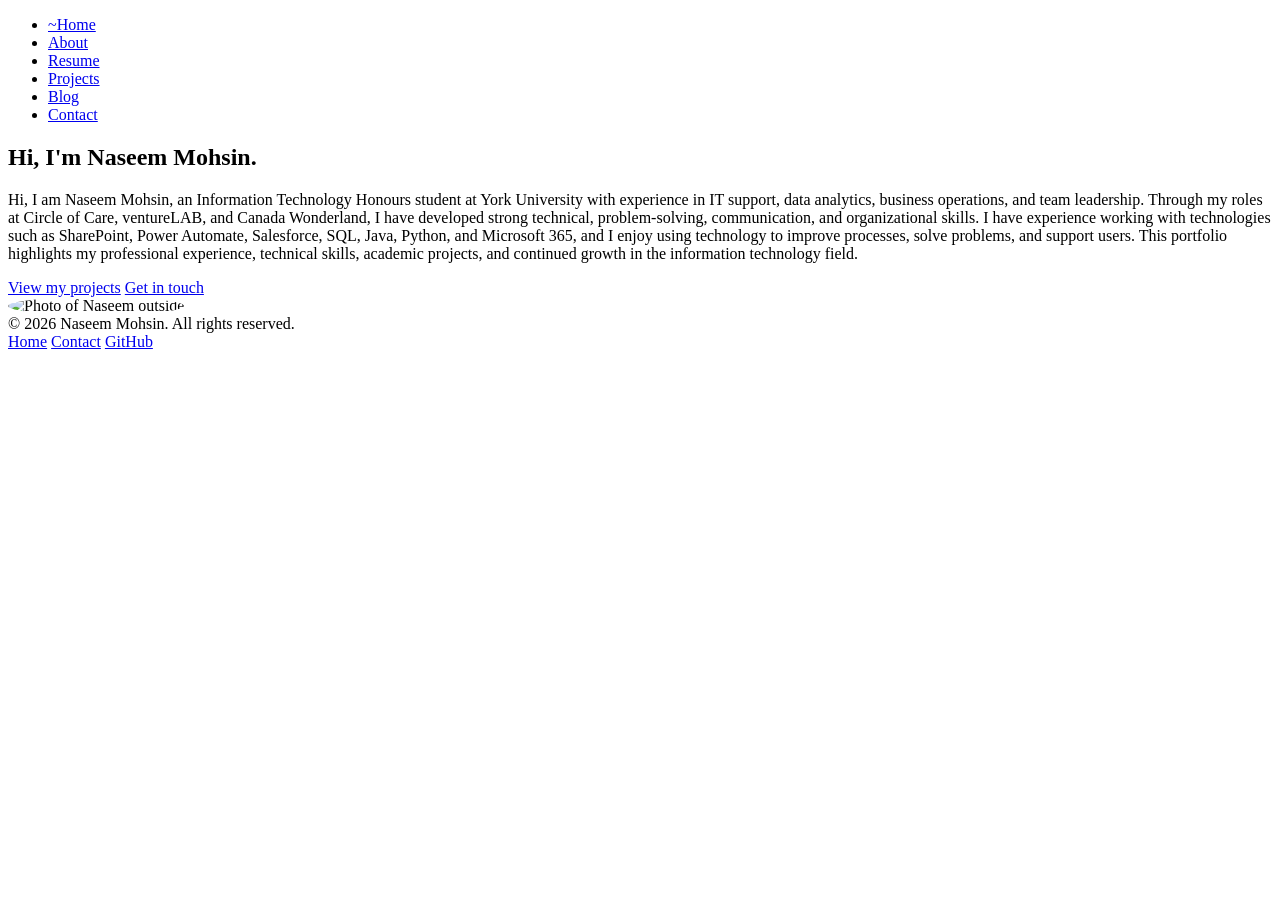
==== index.html @ fe55f2ef "Add files via upload This is the final version of about, blog, contact, index, for Part A" ====
<!DOCTYPE html>
<html lang="en">
<head>
  <meta charset="UTF-8">
  <meta name="viewport" content="width=device-width, initial-scale=1.0">
  <title>Naseem Mohsin's Portfolio</title>
  <link rel="stylesheet" href="css/style.css">

  <!-- Only applies to home page so it was coded into index.html rather than shared css -->
  <style>
    .hero-eyebrow { color: #5B4FE8; }
    .home-highlights {
      display: flex;
      gap: 2rem;
      margin-top: 2rem;
      flex-wrap: wrap;
    }
    .home-highlights div { font-family: 'Courier New', Courier, monospace; font-size: 0.85rem; }
    .home-highlights strong { display: block; font-size: 1.5rem; color: #14161C; }
  </style>
</head>
<body>

  <header class="site-header">
    <div class="nav-wrap">
      <a href="index.html" class="logo">
      <nav><ul class="nav-links">
        <li><a href="index.html" aria-current="page">~Home</a></li>
        <li><a href="about.html">About</a></li>
        <li><a href="resume.html">Resume</a></li>
        <li><a href="projects.html">Projects</a></li>
        <li><a href="blog.html">Blog</a></li>
        <li><a href="contact.html">Contact</a></li>
      </ul></nav>
    </div>
  </header>

  <main class="container">
    <section class="hero">
      <div>
        <h1>Hi, I'm Naseem Mohsin.</h1>
        <p class="lede">
          Hi, I am Naseem Mohsin, an Information Technology Honours student at York University with experience in IT support, 
          data analytics, business operations, and team leadership. Through my roles at Circle of Care, ventureLAB, and Canada Wonderland,
           I have developed strong technical, problem-solving, communication, and organizational skills. 
           I have experience working with technologies such as SharePoint, Power Automate, Salesforce, SQL, Java, Python, and Microsoft 365, 
           and I enjoy using technology to improve processes, solve problems, and support users. This portfolio highlights my professional experience, 
           technical skills, academic projects, and continued growth in the information technology field.

        </p>
        <div class="hero-actions">
          <a href="projects.html" class="btn btn-primary">View my projects</a>
          <a href="contact.html" class="btn btn-outline">Get in touch</a>
        </div>
      </div>

      <img
        class="hero-photo"
        src="c:\Users\Me\OneDrive\Desktop\ITEC3020Project\assets\naseemphoto.jpg" 
        alt="Photo of Naseem outside"
        style= "width: 250px; height: 250px; object-fit: cover; border-radius: 50%;">
        
    </section>
  </main>

  <footer class="site-footer">
    <div class="footer-wrap">
      <span>&copy; 2026 Naseem Mohsin. All rights reserved.</span>
      <div class="footer-links">
        <a href="index.html">Home</a>
        <a href="contact.html">Contact</a>
        <a href="https://github.com/Naseem710" target="_blank" rel="noopener">GitHub</a>
      </div>
    </div>
  </footer>
</body>
</html>
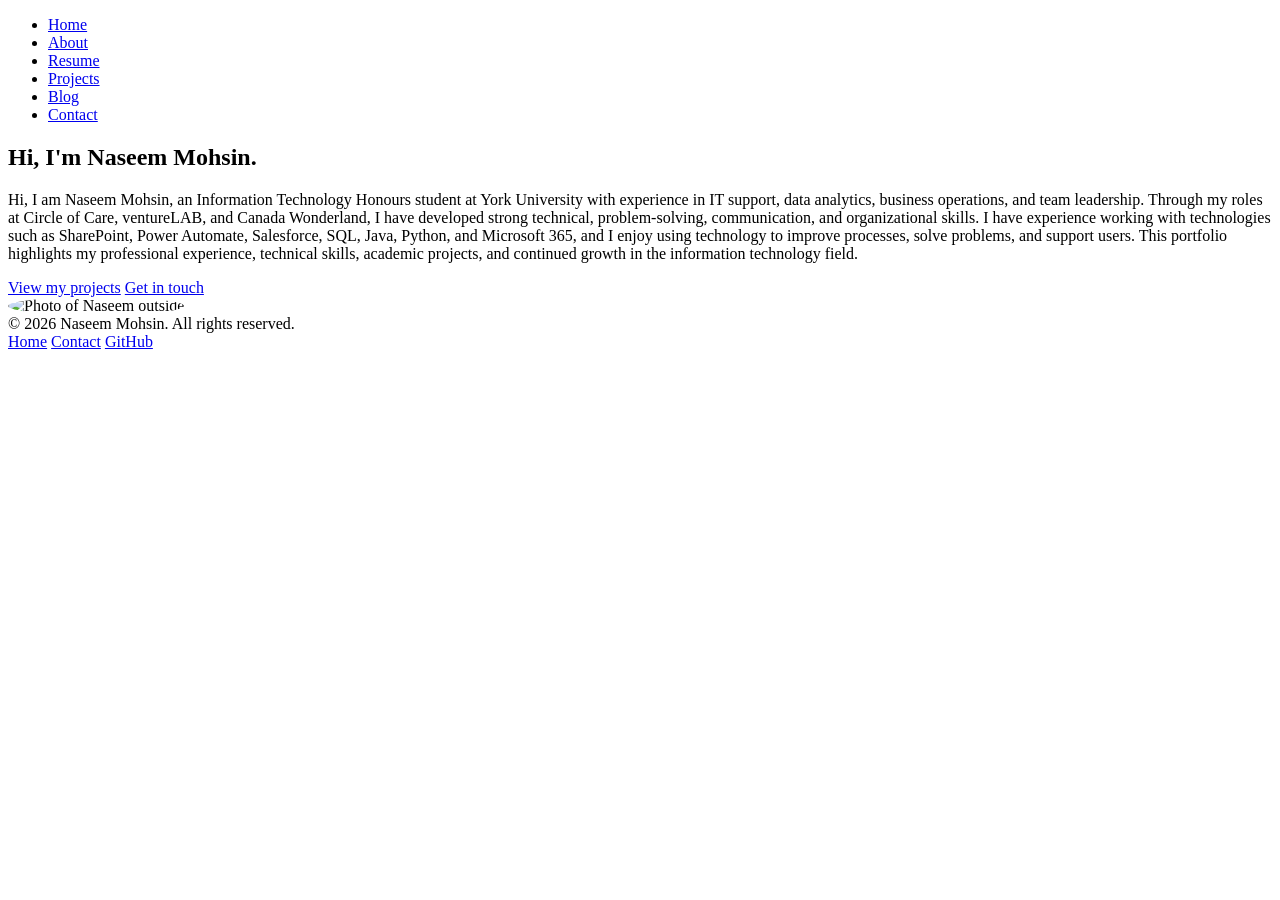
==== commit b6c8bffa: "Add files via upload" ====
--- a/index.html
+++ b/index.html
@@ -25,7 +25,7 @@
     <div class="nav-wrap">
       <a href="index.html" class="logo">
       <nav><ul class="nav-links">
-        <li><a href="index.html" aria-current="page">~Home</a></li>
+        <li><a href="index.html" aria-current="page">Home</a></li>
         <li><a href="about.html">About</a></li>
         <li><a href="resume.html">Resume</a></li>
         <li><a href="projects.html">Projects</a></li>
@@ -69,7 +69,7 @@
       <div class="footer-links">
         <a href="index.html">Home</a>
         <a href="contact.html">Contact</a>
-        <a href="https://github.com/Naseem710" target="_blank" rel="noopener">GitHub</a>
+        <a href="https://github.com/Naseem710">GitHub</a>
       </div>
     </div>
   </footer>
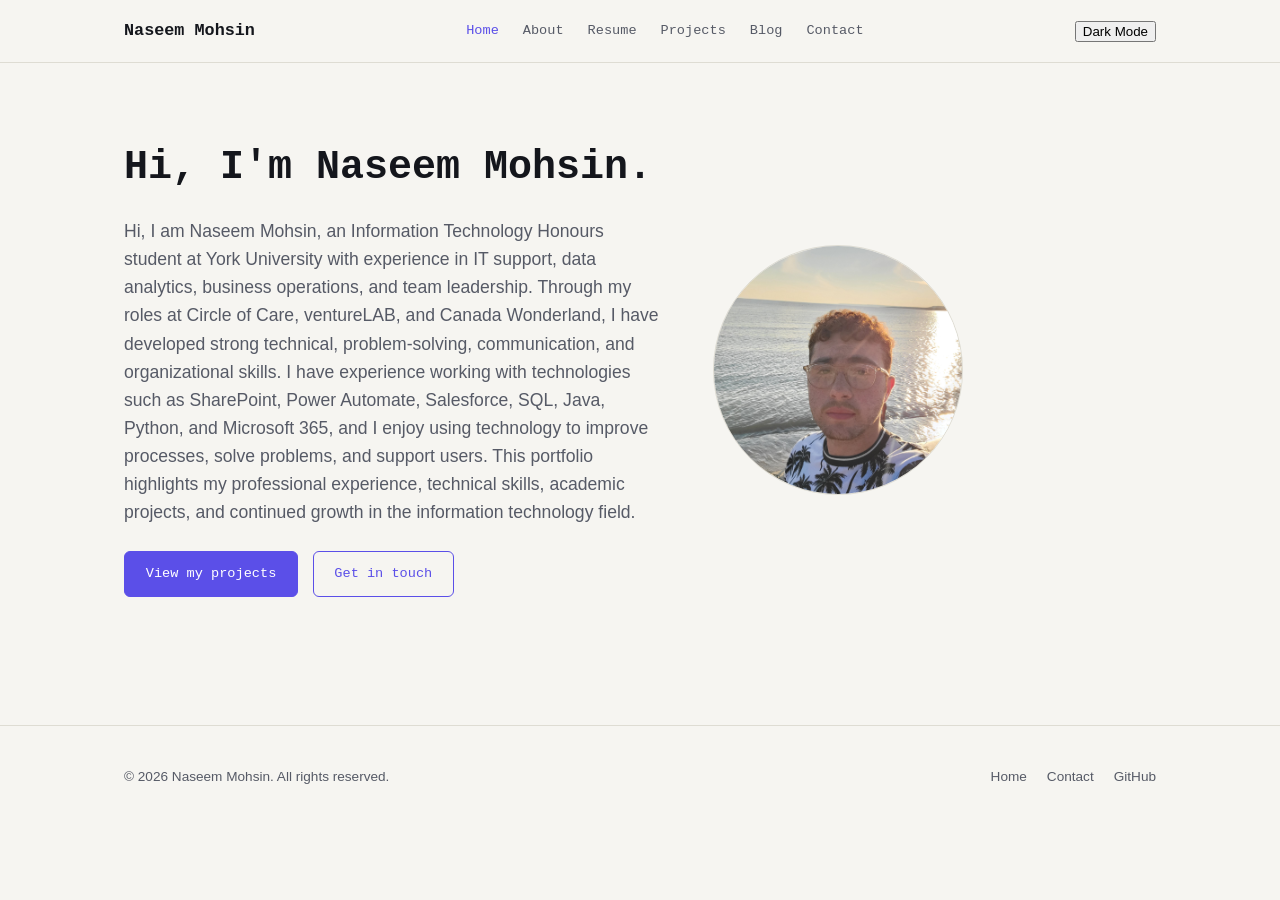
==== commit 642f36ba: "Add files via upload These are the final chanegs done for Phase B part 1" ====
--- a/index.html
+++ b/index.html
@@ -5,25 +5,13 @@
   <meta name="viewport" content="width=device-width, initial-scale=1.0">
   <title>Naseem Mohsin's Portfolio</title>
   <link rel="stylesheet" href="css/style.css">
-
-  <!-- Only applies to home page so it was coded into index.html rather than shared css -->
-  <style>
-    .hero-eyebrow { color: #5B4FE8; }
-    .home-highlights {
-      display: flex;
-      gap: 2rem;
-      margin-top: 2rem;
-      flex-wrap: wrap;
-    }
-    .home-highlights div { font-family: 'Courier New', Courier, monospace; font-size: 0.85rem; }
-    .home-highlights strong { display: block; font-size: 1.5rem; color: #14161C; }
-  </style>
+  <script src="js/theme.js" defer></script>
 </head>
 <body>
 
   <header class="site-header">
     <div class="nav-wrap">
-      <a href="index.html" class="logo">
+      <a href="index.html" class="logo">Naseem Mohsin</a>
       <nav><ul class="nav-links">
         <li><a href="index.html" aria-current="page">Home</a></li>
         <li><a href="about.html">About</a></li>
@@ -32,14 +20,15 @@
         <li><a href="blog.html">Blog</a></li>
         <li><a href="contact.html">Contact</a></li>
       </ul></nav>
+      <button id="theme-toggle" aria-label="Toggle dark mode">Dark Mode</button>
     </div>
   </header>
 
   <main class="container">
-    <section class="hero">
+    <section class="intro-section">
       <div>
         <h1>Hi, I'm Naseem Mohsin.</h1>
-        <p class="lede">
+        <p class="intro-text">
           Hi, I am Naseem Mohsin, an Information Technology Honours student at York University with experience in IT support, 
           data analytics, business operations, and team leadership. Through my roles at Circle of Care, ventureLAB, and Canada Wonderland,
            I have developed strong technical, problem-solving, communication, and organizational skills. 
@@ -48,18 +37,18 @@
            technical skills, academic projects, and continued growth in the information technology field.
 
         </p>
-        <div class="hero-actions">
+        <div class="intro-actions">
           <a href="projects.html" class="btn btn-primary">View my projects</a>
           <a href="contact.html" class="btn btn-outline">Get in touch</a>
         </div>
       </div>
 
       <img
-        class="hero-photo"
-        src="c:\Users\Me\OneDrive\Desktop\ITEC3020Project\assets\naseemphoto.jpg" 
+        class="intro-photo"
+        src="assets/naseemphoto.jpg"
         alt="Photo of Naseem outside"
-        style= "width: 250px; height: 250px; object-fit: cover; border-radius: 50%;">
-        
+        style="width: 250px; height: 250px; object-fit: cover; border-radius: 50%;">
+
     </section>
   </main>
 
@@ -74,4 +63,4 @@
     </div>
   </footer>
 </body>
-</html>
+</html>
--- a/css/style.css
+++ b/css/style.css
@@ -0,0 +1,256 @@
+* { box-sizing: border-box; }
+body {
+  margin: 0;
+  background: #F6F5F1;
+  color: #14161C;
+  font-family: Arial, Helvetica, sans-serif;
+  font-size: 16px;
+  line-height: 1.6;
+  transition: background 0.2s ease, color 0.2s ease;
+}
+img { max-width: 100%; display: block; }
+a { color: #5B4FE8; text-decoration: none; }
+a:hover { text-decoration: underline; }
+ul, ol { padding-left: 1.25rem; }
+
+a:focus, button:focus, input:focus, textarea:focus, select:focus {
+  outline: 2px solid #5B4FE8;
+  outline-offset: 2px;
+}
+
+h1, h2, h3 {
+  font-family: 'Courier New', Courier, monospace;
+  line-height: 1.25;
+  margin: 0 0 0.6em;
+}
+h1 { font-size: 2.5rem; }
+h2 { font-size: 1.8rem; }
+@media (max-width: 640px) {
+  h1 { font-size: 1.9rem; }
+  h2 { font-size: 1.4rem; }
+}
+h3 { font-size: 1.15rem; }
+p { margin: 0 0 1em; }
+
+.container {
+  max-width: 1080px;
+  margin: 0 auto;
+  padding: 0 1.5rem;
+}
+
+/* Site Header */
+.site-header {
+  border-bottom: 1px solid #DEDCD3;
+  position: sticky;
+  top: 0;
+  background: #F6F5F1;
+  z-index: 10;
+}
+.nav-wrap {
+  display: flex;
+  align-items: center;
+  justify-content: space-between;
+  padding: 1.1rem 1.5rem;
+  max-width: 1080px;
+  margin: 0 auto;
+  gap: 1rem;
+}
+.logo {
+  font-family: 'Courier New', Courier, monospace;
+  font-weight: 700;
+  font-size: 1.05rem;
+  color: #14161C;
+}
+.logo span { color: #5B4FE8; }
+.nav-links {
+  list-style: none;
+  display: flex;
+  gap: 1.5rem;
+  margin: 0;
+  padding: 0;
+  font-family: 'Courier New', Courier, monospace;
+  font-size: 0.85rem;
+}
+.nav-links a { color: #565A66; }
+.nav-links a:hover, .nav-links a[aria-current="page"] {
+  color: #5B4FE8;
+  text-decoration: none;
+}
+
+@media (max-width: 640px) {
+  .nav-links { display: none; }
+}
+
+/*  Buttons */
+.btn {
+  display: inline-block;
+  font-family: 'Courier New', Courier, monospace;
+  font-size: 0.85rem;
+  padding: 0.7rem 1.3rem;
+  border-radius: 6px;
+  border: 1px solid #5B4FE8;
+  cursor: pointer;
+}
+.btn-primary { background: #5B4FE8; color: #fff; }
+.btn-primary:hover { opacity: 0.9; text-decoration: none; }
+.btn-outline { background: transparent; color: #5B4FE8; }
+.btn-outline:hover { background: #ECEAFB; text-decoration: none; }
+
+/*  Home page/ index.html */
+.intro-section {
+  padding: 5rem 0 4rem;
+  display: grid;
+  grid-template-columns: 1.1fr 0.9fr;
+  gap: 3rem;
+  align-items: center;
+}
+.intro-photo {
+  width: 100%;
+  aspect-ratio: 1;
+  border-radius: 6px;
+  background: #ECEAFB;
+  border: 1px solid #DEDCD3;
+  object-fit: cover;
+}
+.intro-section p.intro-text { font-size: 1.1rem; color: #565A66; }
+.intro-actions { display: flex; gap: 0.9rem; margin-top: 1.5rem; flex-wrap: wrap; }
+
+@media (max-width: 720px) {
+  .intro-section { grid-template-columns: 1fr; padding: 3rem 0 2.5rem; }
+  .intro-photo { max-width: 260px; }
+}
+
+/* General header (not including home page */
+.page-header {
+  padding: 3.5rem 0 2rem;
+  border-bottom: 1px solid #DEDCD3;
+  margin-bottom: 2.5rem;
+}
+.intro-text { font-size: 1.1rem; color: #565A66; }
+
+/* Sections */
+section { padding: 2rem 0; }
+.two-col {
+  display: grid;
+  grid-template-columns: repeat(2, 1fr);
+  gap: 2rem;
+}
+@media (max-width: 720px) {
+  .two-col { grid-template-columns: 1fr; }
+}
+
+/* cards that were used */
+.card {
+  background: #FFFFFF;
+  border: 1px solid #DEDCD3;
+  border-radius: 6px;
+  padding: 1.5rem;
+}
+.grid {
+  display: grid;
+  grid-template-columns: repeat(auto-fit, minmax(260px, 1fr));
+  gap: 1.5rem;
+}
+.card-img {
+  width: 100%;
+  aspect-ratio: 16/10;
+  object-fit: cover;
+  border-radius: 6px;
+  margin-bottom: 1rem;
+  background: #ECEAFB;
+}
+.card-title { margin-bottom: 0.4rem; }
+.card-meta {
+  font-family: 'Courier New', Courier, monospace;
+  font-size: 0.75rem;
+  color: #565A66;
+  margin-bottom: 0.6rem;
+  display: flex;
+  gap: 0.75rem;
+  flex-wrap: wrap;
+}
+.tag {
+  display: inline-block;
+  font-family: 'Courier New', Courier, monospace;
+  font-size: 0.7rem;
+  background: #ECEAFB;
+  color: #5B4FE8;
+  padding: 0.2rem 0.55rem;
+  border-radius: 999px;
+}
+
+/* SKills on about page */
+.skill-list, .value-list {
+  list-style: none;
+  padding: 0;
+  margin: 0;
+  display: grid;
+  gap: 0.6rem;
+}
+.skill-list li, .value-list li {
+  display: flex;
+  justify-content: space-between;
+  border-bottom: 1px dashed #DEDCD3;
+  padding-bottom: 0.6rem;
+}
+
+/* Contact form*/
+.form-field { margin-bottom: 1.3rem; }
+label {
+  display: block;
+  font-family: 'Courier New', Courier, monospace;
+  font-size: 0.8rem;
+  margin-bottom: 0.4rem;
+  color: #565A66;
+}
+input, textarea {
+  width: 100%;
+  font-family: Arial, Helvetica, sans-serif;
+  font-size: 1rem;
+  padding: 0.7rem 0.85rem;
+  border-radius: 6px;
+  border: 1px solid #DEDCD3;
+  background: #FFFFFF;
+  color: #14161C;
+}
+textarea { min-height: 140px; resize: vertical; }
+
+.social-links { display: flex; gap: 1rem; margin-top: 1rem; }
+.social-links a {
+  border: 1px solid #DEDCD3;
+  border-radius: 6px;
+  padding: 0.6rem 0.9rem;
+  color: #14161C;
+  font-family: 'Courier New', Courier, monospace;
+  font-size: 0.8rem;
+}
+.social-links a:hover { border-color: #5B4FE8; color: #5B4FE8; text-decoration: none; }
+
+/* Resume page */
+.resume-embed {
+  width: 100%;
+  height: 95vh;
+  border: 1px solid #DEDCD3;
+  border-radius: 6px;
+}
+
+/* Footer */
+.site-footer {
+  border-top: 1px solid #DEDCD3;
+  margin-top: 4rem;
+  padding: 2.5rem 0;
+  font-size: 0.85rem;
+  color: #565A66;
+}
+.footer-wrap {
+  max-width: 1080px;
+  margin: 0 auto;
+  padding: 0 1.5rem;
+  display: flex;
+  justify-content: space-between;
+  align-items: center;
+  gap: 1rem;
+  flex-wrap: wrap;
+}
+.footer-links { display: flex; gap: 1.25rem; }
+.footer-links a { color: #565A66; }
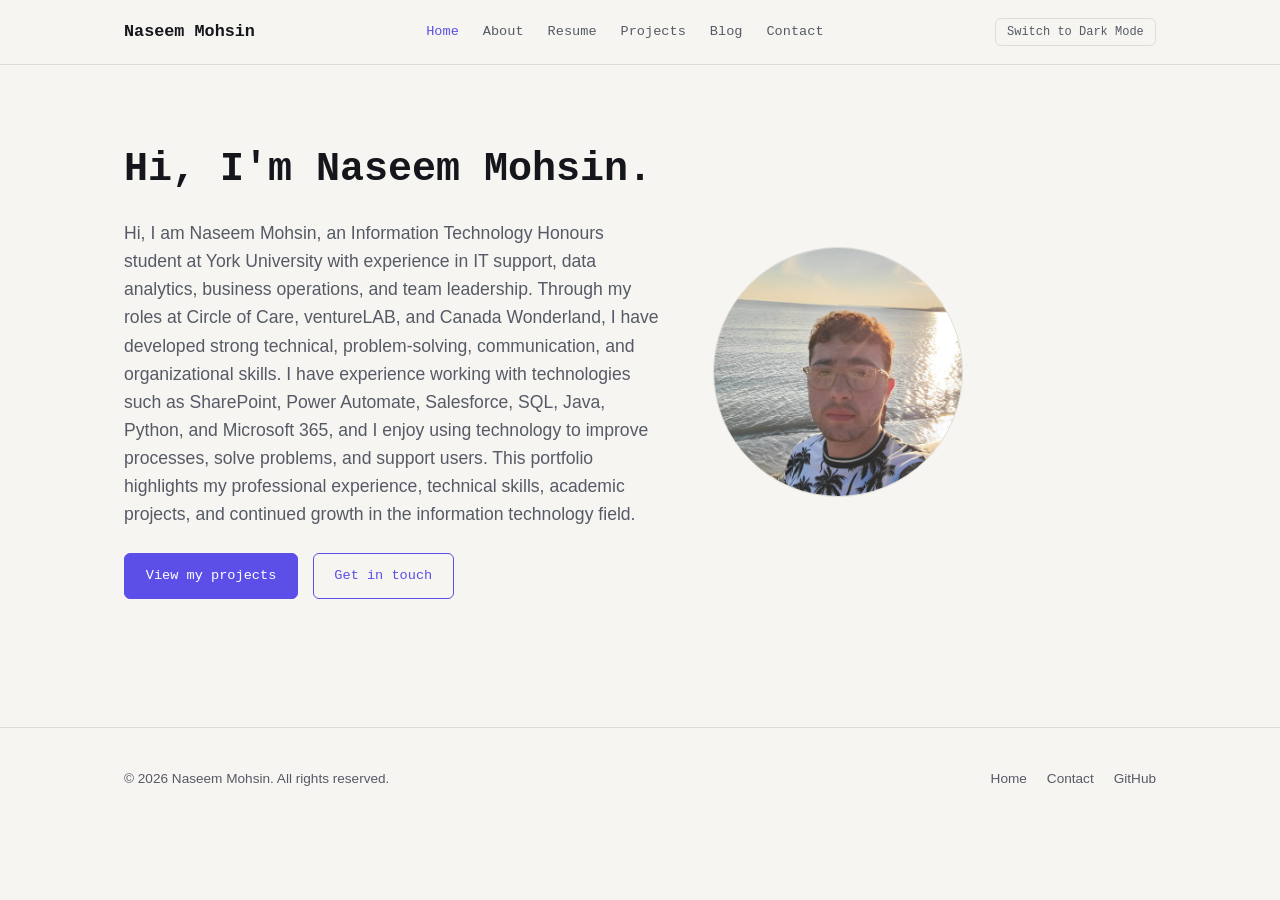
==== commit 972ff1bd: "Add files via upload" ====
--- a/index.html
+++ b/index.html
@@ -6,23 +6,11 @@
   <title>Naseem Mohsin's Portfolio</title>
   <link rel="stylesheet" href="css/style.css">
   <script src="js/theme.js" defer></script>
+  <script src="js/components.js" defer></script>
 </head>
 <body>
 
-  <header class="site-header">
-    <div class="nav-wrap">
-      <a href="index.html" class="logo">Naseem Mohsin</a>
-      <nav><ul class="nav-links">
-        <li><a href="index.html" aria-current="page">Home</a></li>
-        <li><a href="about.html">About</a></li>
-        <li><a href="resume.html">Resume</a></li>
-        <li><a href="projects.html">Projects</a></li>
-        <li><a href="blog.html">Blog</a></li>
-        <li><a href="contact.html">Contact</a></li>
-      </ul></nav>
-      <button id="theme-toggle" aria-label="Toggle dark mode">Dark Mode</button>
-    </div>
-  </header>
+  <div id="header-placeholder"></div>
 
   <main class="container">
     <section class="intro-section">
@@ -52,15 +40,6 @@
     </section>
   </main>
 
-  <footer class="site-footer">
-    <div class="footer-wrap">
-      <span>&copy; 2026 Naseem Mohsin. All rights reserved.</span>
-      <div class="footer-links">
-        <a href="index.html">Home</a>
-        <a href="contact.html">Contact</a>
-        <a href="https://github.com/Naseem710">GitHub</a>
-      </div>
-    </div>
-  </footer>
+  <div id="footer-placeholder"></div>
 </body>
 </html>
--- a/css/style.css
+++ b/css/style.css
@@ -1,20 +1,43 @@
 * { box-sizing: border-box; }
+
+/* light & dark theme colors
+light is default and dark overrides when JS sets data-theme="dark" on body */
+:root {
+  --bg: #F6F5F1;
+  --bg-raised: #FFFFFF;
+  --text: #14161C;
+  --text-soft: #565A66;
+  --accent: #5B4FE8;
+  --accent-soft: #ECEAFB;
+  --line: #DEDCD3;
+}
+
+[data-theme="dark"] {
+  --bg: #14161C;
+  --bg-raised: #1B1E27;
+  --text: #F1F0EC;
+  --text-soft: #A6A9B4;
+  --accent: #9A90FF;
+  --accent-soft: #23213A;
+  --line: #2A2D38;
+}
+
 body {
   margin: 0;
-  background: #F6F5F1;
-  color: #14161C;
+  background: var(--bg);
+  color: var(--text);
   font-family: Arial, Helvetica, sans-serif;
   font-size: 16px;
   line-height: 1.6;
   transition: background 0.2s ease, color 0.2s ease;
 }
 img { max-width: 100%; display: block; }
-a { color: #5B4FE8; text-decoration: none; }
+a { color: var(--accent); text-decoration: none; }
 a:hover { text-decoration: underline; }
 ul, ol { padding-left: 1.25rem; }
 
 a:focus, button:focus, input:focus, textarea:focus, select:focus {
-  outline: 2px solid #5B4FE8;
+  outline: 2px solid var(--accent);
   outline-offset: 2px;
 }
 
@@ -40,10 +63,10 @@
 
 /* Site Header */
 .site-header {
-  border-bottom: 1px solid #DEDCD3;
+  border-bottom: 1px solid var(--line);
   position: sticky;
   top: 0;
-  background: #F6F5F1;
+  background: var(--bg);
   z-index: 10;
 }
 .nav-wrap {
@@ -59,9 +82,8 @@
   font-family: 'Courier New', Courier, monospace;
   font-weight: 700;
   font-size: 1.05rem;
-  color: #14161C;
-}
-.logo span { color: #5B4FE8; }
+  color: var(--text);
+}
 .nav-links {
   list-style: none;
   display: flex;
@@ -71,15 +93,28 @@
   font-family: 'Courier New', Courier, monospace;
   font-size: 0.85rem;
 }
-.nav-links a { color: #565A66; }
+.nav-links a { color: var(--text-soft); }
 .nav-links a:hover, .nav-links a[aria-current="page"] {
-  color: #5B4FE8;
+  color: var(--accent);
   text-decoration: none;
 }
 
 @media (max-width: 640px) {
   .nav-links { display: none; }
 }
+
+/* dark mode toggle button in header */
+#theme-toggle {
+  font-family: 'Courier New', Courier, monospace;
+  font-size: 0.75rem;
+  background: none;
+  border: 1px solid var(--line);
+  color: var(--text-soft);
+  padding: 0.4rem 0.7rem;
+  border-radius: 6px;
+  cursor: pointer;
+}
+#theme-toggle:hover { border-color: var(--accent); color: var(--accent); }
 
 /*  Buttons */
 .btn {
@@ -88,13 +123,13 @@
   font-size: 0.85rem;
   padding: 0.7rem 1.3rem;
   border-radius: 6px;
-  border: 1px solid #5B4FE8;
+  border: 1px solid var(--accent);
   cursor: pointer;
 }
-.btn-primary { background: #5B4FE8; color: #fff; }
+.btn-primary { background: var(--accent); color: #fff; }
 .btn-primary:hover { opacity: 0.9; text-decoration: none; }
-.btn-outline { background: transparent; color: #5B4FE8; }
-.btn-outline:hover { background: #ECEAFB; text-decoration: none; }
+.btn-outline { background: transparent; color: var(--accent); }
+.btn-outline:hover { background: var(--accent-soft); text-decoration: none; }
 
 /*  Home page/ index.html */
 .intro-section {
@@ -108,11 +143,11 @@
   width: 100%;
   aspect-ratio: 1;
   border-radius: 6px;
-  background: #ECEAFB;
-  border: 1px solid #DEDCD3;
+  background: var(--accent-soft);
+  border: 1px solid var(--line);
   object-fit: cover;
 }
-.intro-section p.intro-text { font-size: 1.1rem; color: #565A66; }
+.intro-section p.intro-text { font-size: 1.1rem; color: var(--text-soft); }
 .intro-actions { display: flex; gap: 0.9rem; margin-top: 1.5rem; flex-wrap: wrap; }
 
 @media (max-width: 720px) {
@@ -120,13 +155,13 @@
   .intro-photo { max-width: 260px; }
 }
 
-/* General header (not including home page */
+/* General header (not including home page) */
 .page-header {
   padding: 3.5rem 0 2rem;
-  border-bottom: 1px solid #DEDCD3;
+  border-bottom: 1px solid var(--line);
   margin-bottom: 2.5rem;
 }
-.intro-text { font-size: 1.1rem; color: #565A66; }
+.intro-text { font-size: 1.1rem; color: var(--text-soft); }
 
 /* Sections */
 section { padding: 2rem 0; }
@@ -141,8 +176,8 @@
 
 /* cards that were used */
 .card {
-  background: #FFFFFF;
-  border: 1px solid #DEDCD3;
+  background: var(--bg-raised);
+  border: 1px solid var(--line);
   border-radius: 6px;
   padding: 1.5rem;
 }
@@ -157,13 +192,13 @@
   object-fit: cover;
   border-radius: 6px;
   margin-bottom: 1rem;
-  background: #ECEAFB;
+  background: var(--accent-soft);
 }
 .card-title { margin-bottom: 0.4rem; }
 .card-meta {
   font-family: 'Courier New', Courier, monospace;
   font-size: 0.75rem;
-  color: #565A66;
+  color: var(--text-soft);
   margin-bottom: 0.6rem;
   display: flex;
   gap: 0.75rem;
@@ -173,13 +208,13 @@
   display: inline-block;
   font-family: 'Courier New', Courier, monospace;
   font-size: 0.7rem;
-  background: #ECEAFB;
-  color: #5B4FE8;
+  background: var(--accent-soft);
+  color: var(--accent);
   padding: 0.2rem 0.55rem;
   border-radius: 999px;
 }
 
-/* SKills on about page */
+/* Skills on about page */
 .skill-list, .value-list {
   list-style: none;
   padding: 0;
@@ -190,7 +225,7 @@
 .skill-list li, .value-list li {
   display: flex;
   justify-content: space-between;
-  border-bottom: 1px dashed #DEDCD3;
+  border-bottom: 1px dashed var(--line);
   padding-bottom: 0.6rem;
 }
 
@@ -201,7 +236,7 @@
   font-family: 'Courier New', Courier, monospace;
   font-size: 0.8rem;
   margin-bottom: 0.4rem;
-  color: #565A66;
+  color: var(--text-soft);
 }
 input, textarea {
   width: 100%;
@@ -209,38 +244,38 @@
   font-size: 1rem;
   padding: 0.7rem 0.85rem;
   border-radius: 6px;
-  border: 1px solid #DEDCD3;
-  background: #FFFFFF;
-  color: #14161C;
+  border: 1px solid var(--line);
+  background: var(--bg-raised);
+  color: var(--text);
 }
 textarea { min-height: 140px; resize: vertical; }
 
 .social-links { display: flex; gap: 1rem; margin-top: 1rem; }
 .social-links a {
-  border: 1px solid #DEDCD3;
+  border: 1px solid var(--line);
   border-radius: 6px;
   padding: 0.6rem 0.9rem;
-  color: #14161C;
+  color: var(--text);
   font-family: 'Courier New', Courier, monospace;
   font-size: 0.8rem;
 }
-.social-links a:hover { border-color: #5B4FE8; color: #5B4FE8; text-decoration: none; }
+.social-links a:hover { border-color: var(--accent); color: var(--accent); text-decoration: none; }
 
 /* Resume page */
 .resume-embed {
   width: 100%;
   height: 95vh;
-  border: 1px solid #DEDCD3;
+  border: 1px solid var(--line);
   border-radius: 6px;
 }
 
 /* Footer */
 .site-footer {
-  border-top: 1px solid #DEDCD3;
+  border-top: 1px solid var(--line);
   margin-top: 4rem;
   padding: 2.5rem 0;
   font-size: 0.85rem;
-  color: #565A66;
+  color: var(--text-soft);
 }
 .footer-wrap {
   max-width: 1080px;
@@ -253,4 +288,4 @@
   flex-wrap: wrap;
 }
 .footer-links { display: flex; gap: 1.25rem; }
-.footer-links a { color: #565A66; }+.footer-links a { color: var(--text-soft); }
